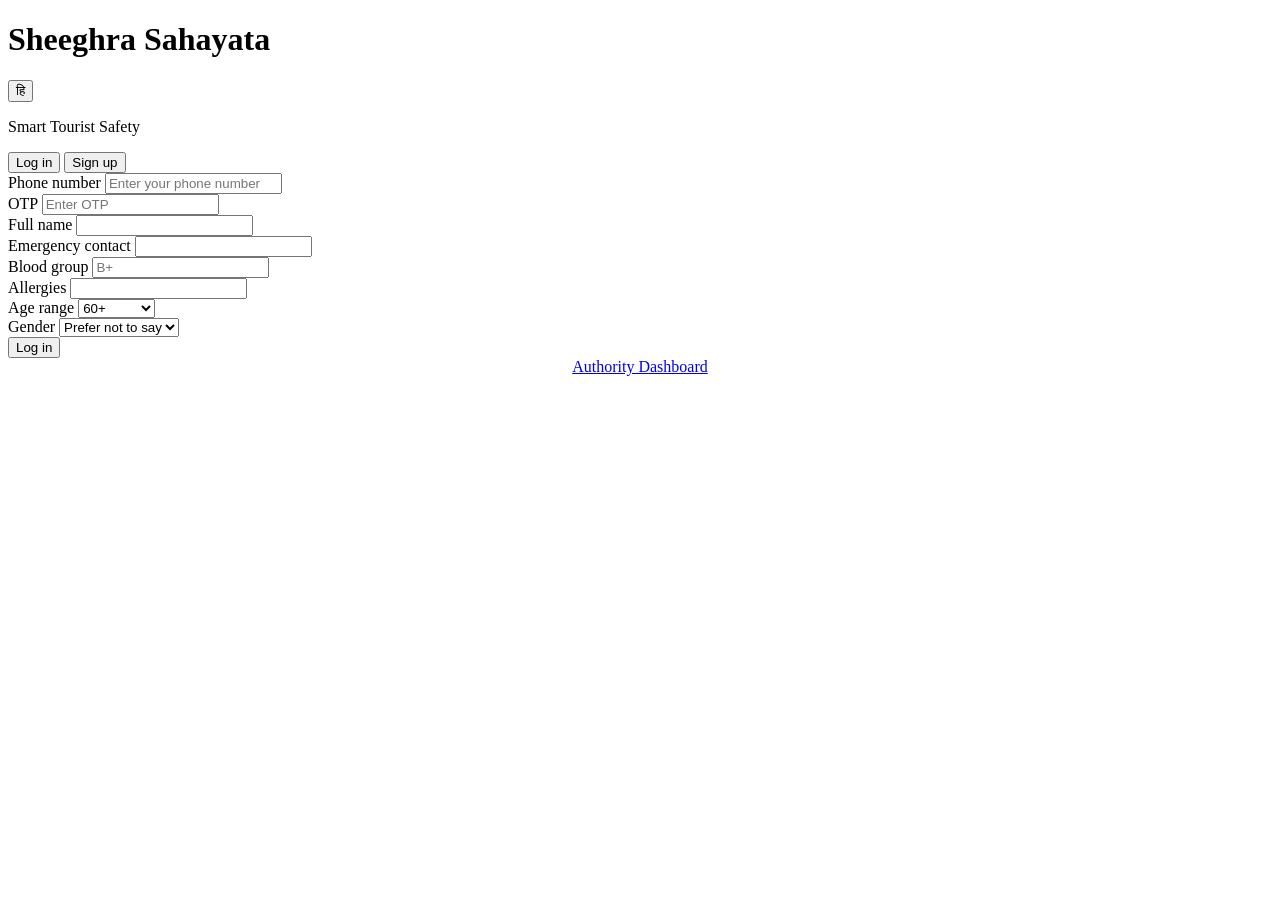
==== backend/web/index.html @ beab582f "Initial Sheeghra Sahayata MVP: FastAPI, HTML frontend, Supabase schema. Includes SOS/trip APIs, seni" ====
<!DOCTYPE html>
<html lang="en">
<head>
  <meta charset="utf-8" />
  <meta name="viewport" content="width=device-width, initial-scale=1" />
  <title>Sheeghra Sahayata — Login</title>
  <link rel="preconnect" href="https://fonts.googleapis.com" />
  <link href="https://fonts.googleapis.com/css2?family=Noto+Sans+Devanagari:wght@400;600;700&family=Source+Sans+3:wght@400;600;700&display=swap" rel="stylesheet" />
  <link rel="stylesheet" href="/static/css/styles.css" />
</head>
<body>
  <main class="wrap">
    <div class="card stack">
      <div class="row spread">
        <h1 class="brand" id="brand">Sheeghra Sahayata</h1>
        <button type="button" class="btn btn-soft" id="lang-btn">हि</button>
      </div>
      <p class="tagline" id="tagline">Smart Tourist Safety</p>

      <div class="tabs">
        <button type="button" class="tab active" data-mode="login" id="tab-login">Log in</button>
        <button type="button" class="tab" data-mode="signup" id="tab-signup">Sign up</button>
      </div>

      <form id="auth-form" class="stack">
        <div>
          <label for="phone" id="lbl-phone">Phone number</label>
          <input class="field" id="phone" name="phone" placeholder="Enter your phone number" required />
        </div>
        <div>
          <label for="otp" id="lbl-otp">OTP</label>
          <input class="field" id="otp" name="otp" placeholder="Enter OTP" maxlength="6" required />
        </div>

        <div id="signup-fields" class="stack hidden">
          <div>
            <label for="name" id="lbl-name">Full name</label>
            <input class="field" id="name" />
          </div>
          <div>
            <label for="emergency" id="lbl-emergency">Emergency contact</label>
            <input class="field" id="emergency" />
          </div>
          <div class="row">
            <div style="flex:1">
              <label for="blood" id="lbl-blood">Blood group</label>
              <input class="field" id="blood" placeholder="B+" />
            </div>
            <div style="flex:1">
              <label for="allergies" id="lbl-allergies">Allergies</label>
              <input class="field" id="allergies" />
            </div>
          </div>
          <div>
            <label for="age" id="lbl-age">Age range</label>
            <select class="field" id="age">
              <option value="18-35">18–35</option>
              <option value="36-59">36–59</option>
              <option value="60+" selected>60+</option>
              <option value="under-18">Under 18</option>
            </select>
          </div>
          <div class="row">
            <div style="flex:1">
              <label for="gender" id="lbl-gender">Gender</label>
              <select class="field" id="gender">
                <option value="">Prefer not to say</option>
                <option value="female">Female</option>
                <option value="male">Male</option>
                <option value="other">Other</option>
              </select>
            </div>
          </div>
        </div>

        <div id="error" class="error hidden"></div>
        <button type="submit" class="btn btn-primary btn-block btn-lg" id="submit-btn">Log in</button>
      </form>

      <p class="muted" style="text-align:center;margin:0">
        <a href="/dashboard" id="dash-link">Authority Dashboard</a>
      </p>
    </div>
  </main>

  <script src="/static/js/api.js"></script>
  <script src="/static/js/i18n.js"></script>
  <script src="/static/js/ai.js"></script>
  <script src="/static/js/login.js"></script>
</body>
</html>
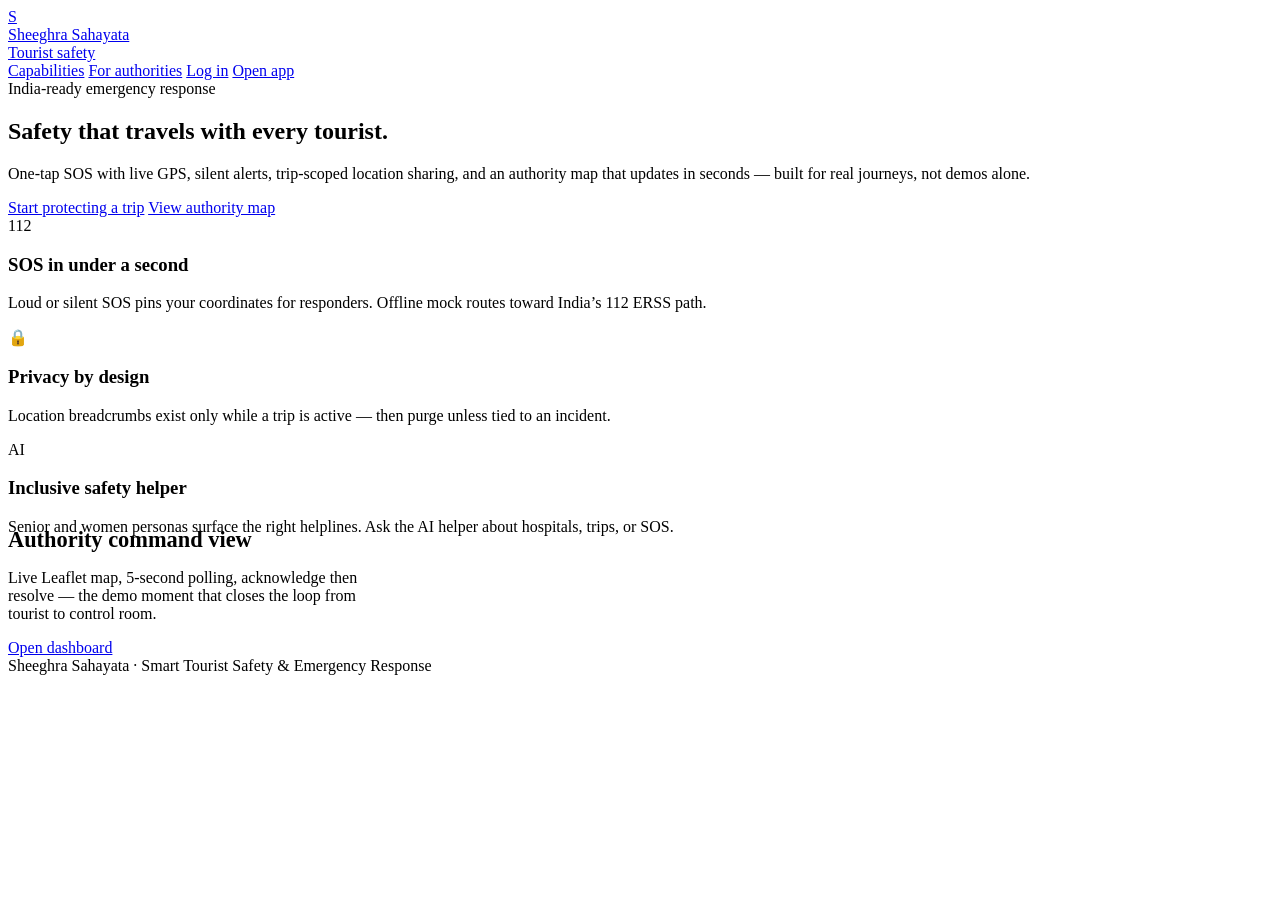
==== commit 7280136a: "Rebuild frontend with premium dark glass UI in HTML/CSS. Adds landing page, app shell sidebar, mobil" ====
--- a/backend/web/index.html
+++ b/backend/web/index.html
@@ -3,89 +3,78 @@
 <head>
   <meta charset="utf-8" />
   <meta name="viewport" content="width=device-width, initial-scale=1" />
-  <title>Sheeghra Sahayata — Login</title>
+  <title>Sheeghra Sahayata — Tourist Safety</title>
   <link rel="preconnect" href="https://fonts.googleapis.com" />
-  <link href="https://fonts.googleapis.com/css2?family=Noto+Sans+Devanagari:wght@400;600;700&family=Source+Sans+3:wght@400;600;700&display=swap" rel="stylesheet" />
+  <link href="https://fonts.googleapis.com/css2?family=DM+Sans:wght@400;500;600;700&family=JetBrains+Mono:wght@500;600&family=Syne:wght@600;700;800&display=swap" rel="stylesheet" />
   <link rel="stylesheet" href="/static/css/styles.css" />
 </head>
-<body>
-  <main class="wrap">
-    <div class="card stack">
+<body class="app-bg grid-glow">
+  <header class="pub-nav glass" id="pub-nav">
+    <a class="logo" href="/">
+      <span class="logo-mark">S</span>
+      <span>
+        <div class="logo-text">Sheeghra Sahayata</div>
+        <div class="logo-sub">Tourist safety</div>
+      </span>
+    </a>
+    <nav class="pub-links">
+      <a class="hide-sm" href="#features">Capabilities</a>
+      <a class="hide-sm" href="#authority">For authorities</a>
+      <a class="btn btn-ghost" href="/login">Log in</a>
+      <a class="btn btn-primary" href="/login">Open app</a>
+    </nav>
+  </header>
+
+  <section class="hero">
+    <div class="badge badge-accent reveal">India-ready emergency response</div>
+    <h1 class="reveal reveal-d1">Safety that travels with every tourist.</h1>
+    <p class="reveal reveal-d2">
+      One-tap SOS with live GPS, silent alerts, trip-scoped location sharing,
+      and an authority map that updates in seconds — built for real journeys, not demos alone.
+    </p>
+    <div class="hero-cta reveal reveal-d3">
+      <a class="btn btn-primary btn-lg" href="/login">Start protecting a trip</a>
+      <a class="btn btn-ghost btn-lg" href="/dashboard">View authority map</a>
+    </div>
+  </section>
+
+  <section class="feature-grid" id="features">
+    <article class="glass feature-card reveal reveal-d1">
+      <div class="feature-icon">112</div>
+      <h3>SOS in under a second</h3>
+      <p>Loud or silent SOS pins your coordinates for responders. Offline mock routes toward India’s 112 ERSS path.</p>
+    </article>
+    <article class="glass feature-card reveal reveal-d2">
+      <div class="feature-icon">🔒</div>
+      <h3>Privacy by design</h3>
+      <p>Location breadcrumbs exist only while a trip is active — then purge unless tied to an incident.</p>
+    </article>
+    <article class="glass feature-card reveal reveal-d3">
+      <div class="feature-icon">AI</div>
+      <h3>Inclusive safety helper</h3>
+      <p>Senior and women personas surface the right helplines. Ask the AI helper about hospitals, trips, or SOS.</p>
+    </article>
+  </section>
+
+  <section class="feature-grid" id="authority" style="margin-top:-2rem">
+    <article class="glass-strong feature-card reveal" style="grid-column:1/-1">
       <div class="row spread">
-        <h1 class="brand" id="brand">Sheeghra Sahayata</h1>
-        <button type="button" class="btn btn-soft" id="lang-btn">हि</button>
+        <div>
+          <h3 style="font-family:var(--font-display);font-size:1.4rem;margin-bottom:0.4rem">Authority command view</h3>
+          <p class="muted" style="max-width:48ch">Live Leaflet map, 5-second polling, acknowledge then resolve — the demo moment that closes the loop from tourist to control room.</p>
+        </div>
+        <a class="btn btn-soft" href="/dashboard">Open dashboard</a>
       </div>
-      <p class="tagline" id="tagline">Smart Tourist Safety</p>
+    </article>
+  </section>
 
-      <div class="tabs">
-        <button type="button" class="tab active" data-mode="login" id="tab-login">Log in</button>
-        <button type="button" class="tab" data-mode="signup" id="tab-signup">Sign up</button>
-      </div>
+  <footer class="pub-footer">
+    Sheeghra Sahayata · Smart Tourist Safety &amp; Emergency Response
+  </footer>
 
-      <form id="auth-form" class="stack">
-        <div>
-          <label for="phone" id="lbl-phone">Phone number</label>
-          <input class="field" id="phone" name="phone" placeholder="Enter your phone number" required />
-        </div>
-        <div>
-          <label for="otp" id="lbl-otp">OTP</label>
-          <input class="field" id="otp" name="otp" placeholder="Enter OTP" maxlength="6" required />
-        </div>
-
-        <div id="signup-fields" class="stack hidden">
-          <div>
-            <label for="name" id="lbl-name">Full name</label>
-            <input class="field" id="name" />
-          </div>
-          <div>
-            <label for="emergency" id="lbl-emergency">Emergency contact</label>
-            <input class="field" id="emergency" />
-          </div>
-          <div class="row">
-            <div style="flex:1">
-              <label for="blood" id="lbl-blood">Blood group</label>
-              <input class="field" id="blood" placeholder="B+" />
-            </div>
-            <div style="flex:1">
-              <label for="allergies" id="lbl-allergies">Allergies</label>
-              <input class="field" id="allergies" />
-            </div>
-          </div>
-          <div>
-            <label for="age" id="lbl-age">Age range</label>
-            <select class="field" id="age">
-              <option value="18-35">18–35</option>
-              <option value="36-59">36–59</option>
-              <option value="60+" selected>60+</option>
-              <option value="under-18">Under 18</option>
-            </select>
-          </div>
-          <div class="row">
-            <div style="flex:1">
-              <label for="gender" id="lbl-gender">Gender</label>
-              <select class="field" id="gender">
-                <option value="">Prefer not to say</option>
-                <option value="female">Female</option>
-                <option value="male">Male</option>
-                <option value="other">Other</option>
-              </select>
-            </div>
-          </div>
-        </div>
-
-        <div id="error" class="error hidden"></div>
-        <button type="submit" class="btn btn-primary btn-block btn-lg" id="submit-btn">Log in</button>
-      </form>
-
-      <p class="muted" style="text-align:center;margin:0">
-        <a href="/dashboard" id="dash-link">Authority Dashboard</a>
-      </p>
-    </div>
-  </main>
-
-  <script src="/static/js/api.js"></script>
-  <script src="/static/js/i18n.js"></script>
-  <script src="/static/js/ai.js"></script>
-  <script src="/static/js/login.js"></script>
+  <script>
+    const nav = document.getElementById("pub-nav");
+    window.addEventListener("scroll", () => nav.classList.toggle("scrolled", window.scrollY > 24), { passive: true });
+  </script>
 </body>
 </html>
